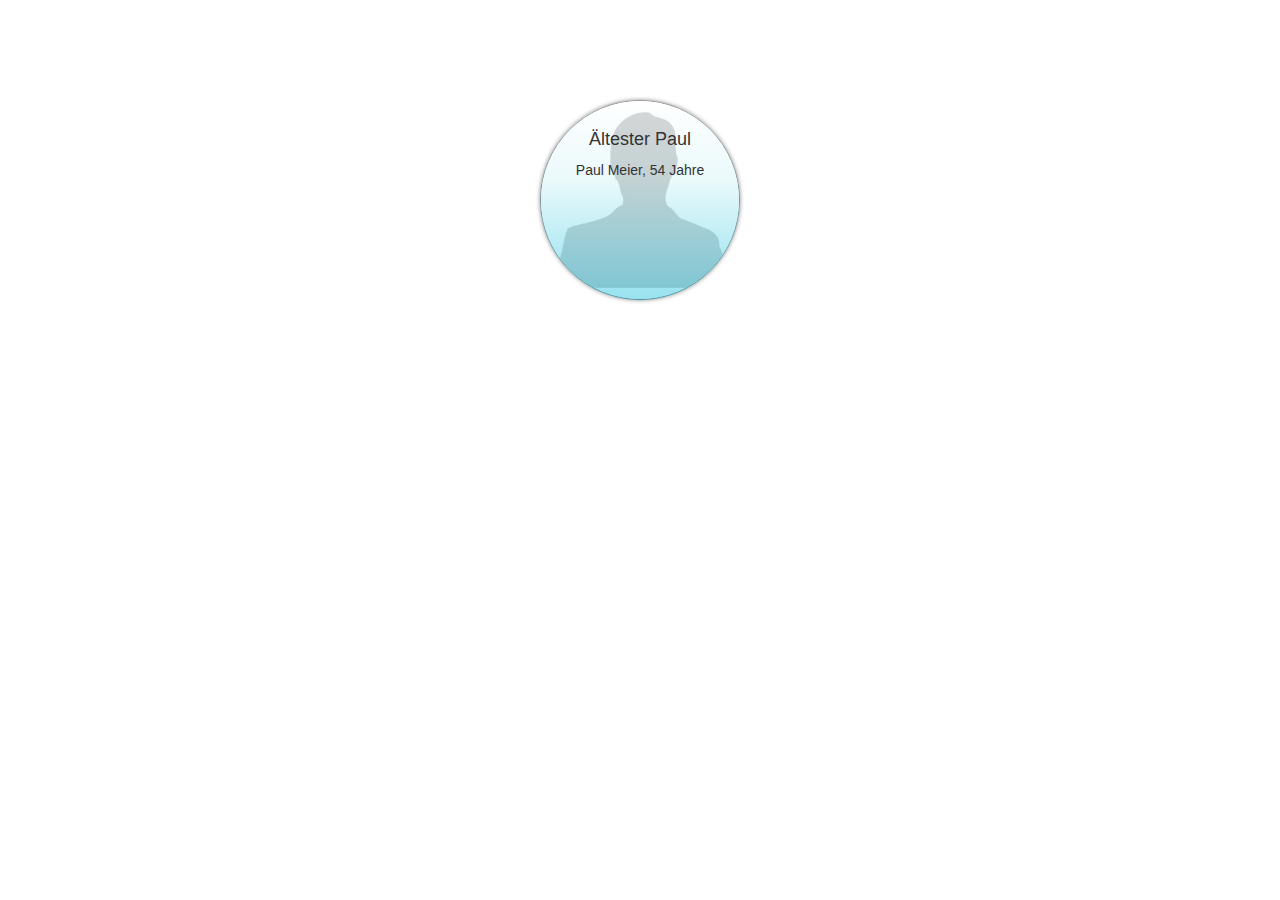
==== web/index.html @ cc4d1761 "Init webpage" ====
<!DOCTYPE html>
<html lang="en"><head>
    <meta charset="utf-8">
    <meta http-equiv="X-UA-Compatible" content="IE=edge">
    <meta name="viewport" content="width=device-width, initial-scale=1">
    <meta name="description" content="">
    <meta name="author" content="">
    <link rel="icon" href="../../favicon.ico">

    <title>Jumbotron Template for Bootstrap</title>

    <!-- Bootstrap core CSS -->
    <link href="css/bootstrap.min.css" rel="stylesheet">

    <!-- Custom styles for this template -->
    <link href="css/index.css" rel="stylesheet">

    <!-- Just for debugging purposes. Don't actually copy these 2 lines! -->
    <!--[if lt IE 9]><script src="../../assets/js/ie8-responsive-file-warning.js"></script><![endif]-->
    <script src="js/ie-emulation-modes-warning.js"></script>

    <!-- HTML5 shim and Respond.js for IE8 support of HTML5 elements and media queries -->
    <!--[if lt IE 9]>
      <script src="https://oss.maxcdn.com/html5shiv/3.7.2/html5shiv.min.js"></script>
      <script src="https://oss.maxcdn.com/respond/1.4.2/respond.min.js"></script>
    <![endif]-->
  </head>

  <body>

    <div class="bubble">
      <div>
        <h4>Ältester Paul</h4>
        <p>Paul Meier, 54 Jahre</p>  
      </div>
      <img src="person.jpg" alt />
    </div>


    <!-- Bootstrap core JavaScript
    ================================================== -->
    <!-- Placed at the end of the document so the pages load faster -->
    <script src="https://ajax.googleapis.com/ajax/libs/jquery/1.11.1/jquery.min.js"></script>
    <script src="js/jquery-2.1.1.min.js"></script>
    <script src="js/bootstrap.min.js"></script>
    <script src="js/index.js"></script>
    <!-- IE10 viewport hack for Surface/desktop Windows 8 bug -->
    <script src="js/ie10-viewport-bug-workaround.js"></script>
  

</body></html>
---- web/css/index.css ----
* {
 margin: 0;
  padding: 0;
}

.bubble {
  background red;
  box-shadow: 0 0 4px 0 #888;
  height:200px;
  width: 200px;
  border-radius: 50%;
  margin: 100px auto;
  padding: 20px;
  position: relative;
}

.bubble h4 {
  text-align: center;
}

.bubble img {
  position: absolute;
  border-radius: 50%;
  height: 100%;
  width: 100%;
  top: 0;
  left: 0;
  border: solid 1px grey;
  z-index: 1;
}

.bubble div {
  border-radius: 50%;
  height: 100%;
  width: 100%;
  top: 0;
  left: 0;
  z-index: 90000;
  position: absolute;
  padding: 20px;
background: -moz-linear-gradient(top,  rgba(255,255,255,0.2) 0%, rgba(153,227,239,0.2) 40%, rgba(51,198,224,0.4) 80%, rgba(0,184,216,0.4) 100%); /* FF3.6+ */
background: -webkit-gradient(linear, left top, left bottom, color-stop(0%,rgba(255,255,255,0.2)), color-stop(40%,rgba(153,227,239,0.2)), color-stop(80%,rgba(51,198,224,0.4)), color-stop(100%,rgba(0,184,216,0.4))); /* Chrome,Safari4+ */
background: -webkit-linear-gradient(top,  rgba(255,255,255,0.2) 0%,rgba(153,227,239,0.2) 40%,rgba(51,198,224,0.4) 80%,rgba(0,184,216,0.4) 100%); /* Chrome10+,Safari5.1+ */
background: -o-linear-gradient(top,  rgba(255,255,255,0.2) 0%,rgba(153,227,239,0.2) 40%,rgba(51,198,224,0.4) 80%,rgba(0,184,216,0.4) 100%); /* Opera 11.10+ */
background: -ms-linear-gradient(top,  rgba(255,255,255,0.2) 0%,rgba(153,227,239,0.2) 40%,rgba(51,198,224,0.4) 80%,rgba(0,184,216,0.4) 100%); /* IE10+ */
background: linear-gradient(to bottom,  rgba(255,255,255,0.2) 0%,rgba(153,227,239,0.2) 40%,rgba(51,198,224,0.4) 80%,rgba(0,184,216,0.4) 100%); /* W3C */
filter: progid:DXImageTransform.Microsoft.gradient( startColorstr='#33ffffff', endColorstr='#6600b8d8',GradientType=0 ); /* IE6-9 */
}

.bubble p {
  text-align: center
}
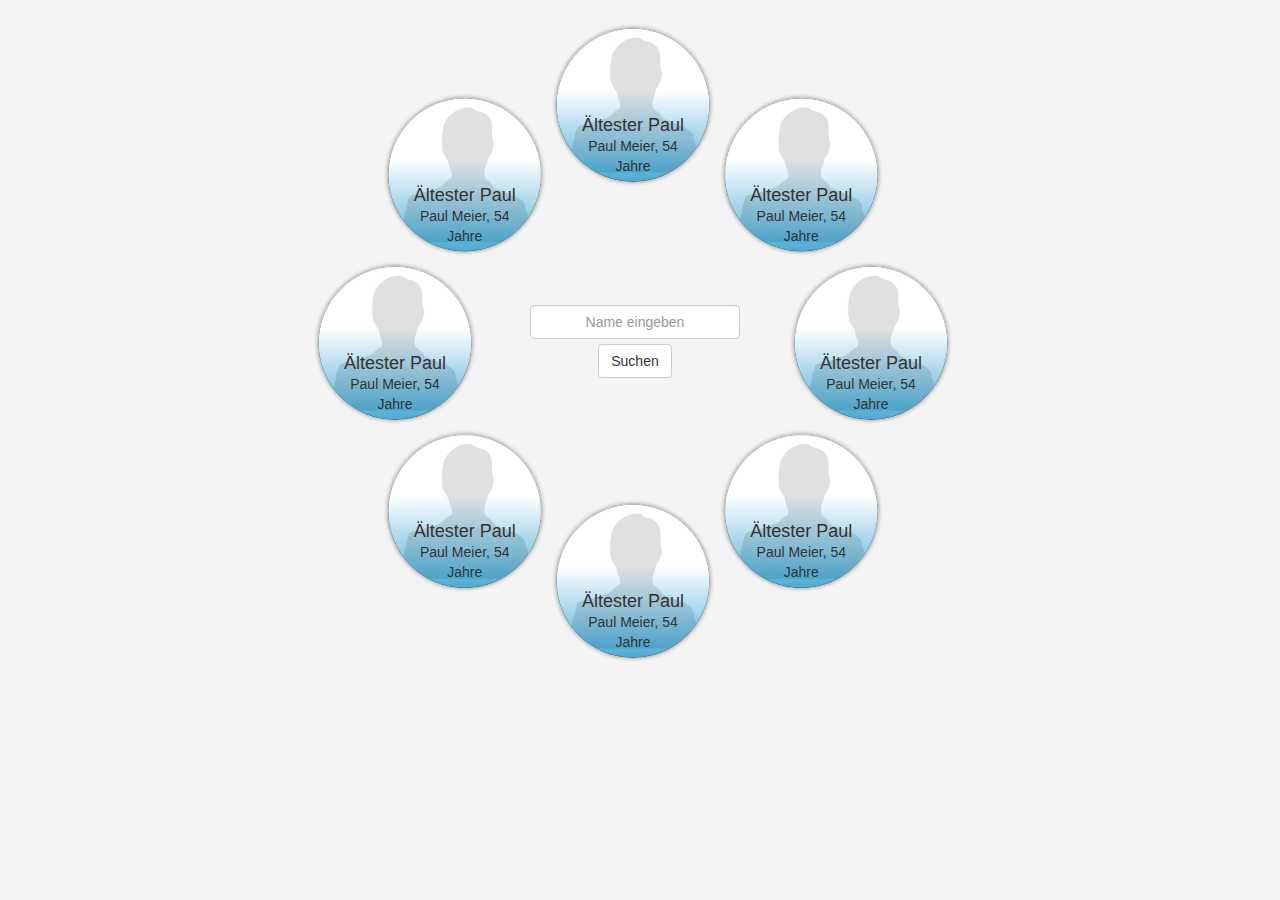
==== commit 34f8c225: "Create circular layout" ====
--- a/web/index.html
+++ b/web/index.html
@@ -27,15 +27,81 @@
   </head>
 
   <body>
-
-    <div class="bubble">
-      <div>
-        <h4>Ältester Paul</h4>
-        <p>Paul Meier, 54 Jahre</p>  
+    
+    <div id="main">
+      <div class='circle-container'>
+        <div class="center">
+          <form role="form">
+            <input type="text" class="form-control" placeholder="Name eingeben">
+            <button type="submit" class="btn btn-default">Suchen</button>
+          </form>
+        </div>
+        <div class="bubble deg0">
+          <div>
+            <div></div>
+            <h4>Ältester Paul</h4>
+            <p>Paul Meier, 54 Jahre</p>  
+          </div>
+          <img src="person.jpg" alt />
+        </div>
+        <div class="bubble deg45">
+          <div>
+            <div></div>
+            <h4>Ältester Paul</h4>
+            <p>Paul Meier, 54 Jahre</p>  
+          </div>
+          <img src="person.jpg" alt />
+        </div>
+        <div class="bubble deg90">
+          <div>
+            <div></div>
+            <h4>Ältester Paul</h4>
+            <p>Paul Meier, 54 Jahre</p>  
+          </div>
+          <img src="person.jpg" alt />
+        </div>
+        <div class="bubble deg135">
+          <div>
+            <div></div>
+            <h4>Ältester Paul</h4>
+            <p>Paul Meier, 54 Jahre</p>  
+          </div>
+          <img src="person.jpg" alt />
+        </div>
+        <div class="bubble deg180">
+          <div>
+            <div></div>
+            <h4>Ältester Paul</h4>
+            <p>Paul Meier, 54 Jahre</p>  
+          </div>
+          <img src="person.jpg" alt />
+        </div>
+        <div class="bubble deg225">
+          <div>
+            <div></div>
+            <h4>Ältester Paul</h4>
+            <p>Paul Meier, 54 Jahre</p>  
+          </div>
+          <img src="person.jpg" alt />
+        </div>
+        <div class="bubble deg270">
+          <div>
+            <div></div>
+            <h4>Ältester Paul</h4>
+            <p>Paul Meier, 54 Jahre</p>  
+          </div>
+          <img src="person.jpg" alt />
+        </div>
+        <div class="bubble deg315">
+          <div>
+            <div></div>
+            <h4>Ältester Paul</h4>
+            <p>Paul Meier, 54 Jahre</p>  
+          </div>
+          <img src="person.jpg" alt />
+        </div>
       </div>
-      <img src="person.jpg" alt />
     </div>
-
 
     <!-- Bootstrap core JavaScript
     ================================================== -->
--- a/web/css/index.css
+++ b/web/css/index.css
@@ -1,13 +1,17 @@
 * {
- margin: 0;
+  margin: 0;
   padding: 0;
+}
+
+body {
+ background: #f4f4f4; 
 }
 
 .bubble {
   background red;
   box-shadow: 0 0 4px 0 #888;
-  height:200px;
-  width: 200px;
+  height:11em;
+  width: 11em;
   border-radius: 50%;
   margin: 100px auto;
   padding: 20px;
@@ -16,9 +20,14 @@
 
 .bubble h4 {
   text-align: center;
+  margin: 0;
 }
 
-.bubble img {
+.bubble>div>div {
+  height: 60%;
+}
+
+.bubble>img {
   position: absolute;
   border-radius: 50%;
   height: 100%;
@@ -29,7 +38,7 @@
   z-index: 1;
 }
 
-.bubble div {
+.bubble>div {
   border-radius: 50%;
   height: 100%;
   width: 100%;
@@ -38,15 +47,69 @@
   z-index: 90000;
   position: absolute;
   padding: 20px;
-background: -moz-linear-gradient(top,  rgba(255,255,255,0.2) 0%, rgba(153,227,239,0.2) 40%, rgba(51,198,224,0.4) 80%, rgba(0,184,216,0.4) 100%); /* FF3.6+ */
-background: -webkit-gradient(linear, left top, left bottom, color-stop(0%,rgba(255,255,255,0.2)), color-stop(40%,rgba(153,227,239,0.2)), color-stop(80%,rgba(51,198,224,0.4)), color-stop(100%,rgba(0,184,216,0.4))); /* Chrome,Safari4+ */
-background: -webkit-linear-gradient(top,  rgba(255,255,255,0.2) 0%,rgba(153,227,239,0.2) 40%,rgba(51,198,224,0.4) 80%,rgba(0,184,216,0.4) 100%); /* Chrome10+,Safari5.1+ */
-background: -o-linear-gradient(top,  rgba(255,255,255,0.2) 0%,rgba(153,227,239,0.2) 40%,rgba(51,198,224,0.4) 80%,rgba(0,184,216,0.4) 100%); /* Opera 11.10+ */
-background: -ms-linear-gradient(top,  rgba(255,255,255,0.2) 0%,rgba(153,227,239,0.2) 40%,rgba(51,198,224,0.4) 80%,rgba(0,184,216,0.4) 100%); /* IE10+ */
-background: linear-gradient(to bottom,  rgba(255,255,255,0.2) 0%,rgba(153,227,239,0.2) 40%,rgba(51,198,224,0.4) 80%,rgba(0,184,216,0.4) 100%); /* W3C */
-filter: progid:DXImageTransform.Microsoft.gradient( startColorstr='#33ffffff', endColorstr='#6600b8d8',GradientType=0 ); /* IE6-9 */
+background: -webkit-gradient(linear, left top, left bottom, color-stop(40%,rgba(255, 255, 255, 0.38)), color-stop(100%,rgba(2, 136, 196, 0.71))); /* Chrome,Safari4+ */
 }
 
 .bubble p {
   text-align: center
-}+}
+
+/**
+ * Position icons into circle (SO)
+ * http://stackoverflow.com/q/12813573/1397351 
+ */
+.circle-container {
+	position: relative;
+	width: 34em;
+	height: 34em;
+	padding: 16.8em; /*= 2em * 1.4 (2em = half the width of an img, 1.4 = sqrt(2))*/
+	border-radius: 50%;
+	margin: 8em auto 0;
+}
+.circle-container>div {
+	display: block;
+	overflow: hidden;
+	position: absolute;
+	top: 50%; left: 50%;
+	margin: -6em; /* 2em = 4em/2 */ /* half the width */
+}
+.deg0 { transform: translate(17em); } /* 12em = half the width of the wrapper */
+.deg45 { transform: rotate(45deg) translate(17em) rotate(-45deg); }
+.deg90 { transform: rotate(90deg) translate(17em) rotate(-90deg); }
+.deg135 { transform: rotate(135deg) translate(17em) rotate(-135deg); }
+.deg180 { transform: translate(-17em); }
+.deg225 { transform: rotate(225deg) translate(17em) rotate(-225deg); }
+.deg270 { transform: rotate(270deg) translate(17em) rotate(-270deg); }
+.deg315 { transform: rotate(315deg) translate(17em) rotate(-315deg); }
+
+.circle-container .center {
+  margin-top: -45px;
+  margin-left: -110px;
+  height: px;
+  width: 15em;
+  text-align: center;
+}
+
+.circle-container .btn {
+  margin-top: 5px;
+}
+
+.circle-container input {
+  text-align: center;
+}
+
+
+/* this is just for showing the angle on hover */
+.circle-container>div:not(.center):before {
+	position: absolute;
+	color: white;
+	opacity: 0;
+	background: rgba(0,0,0,.5);
+	font: 1.25em/3.45 Courier, monospace;
+	letter-spacing: 2px;
+	text-decoration: none;
+	text-indent: -2em;
+	text-shadow: 0 0 .1em deeppink;
+	transition: .7s; /* only works in Firefox */
+	content: attr(class)'°';
+}
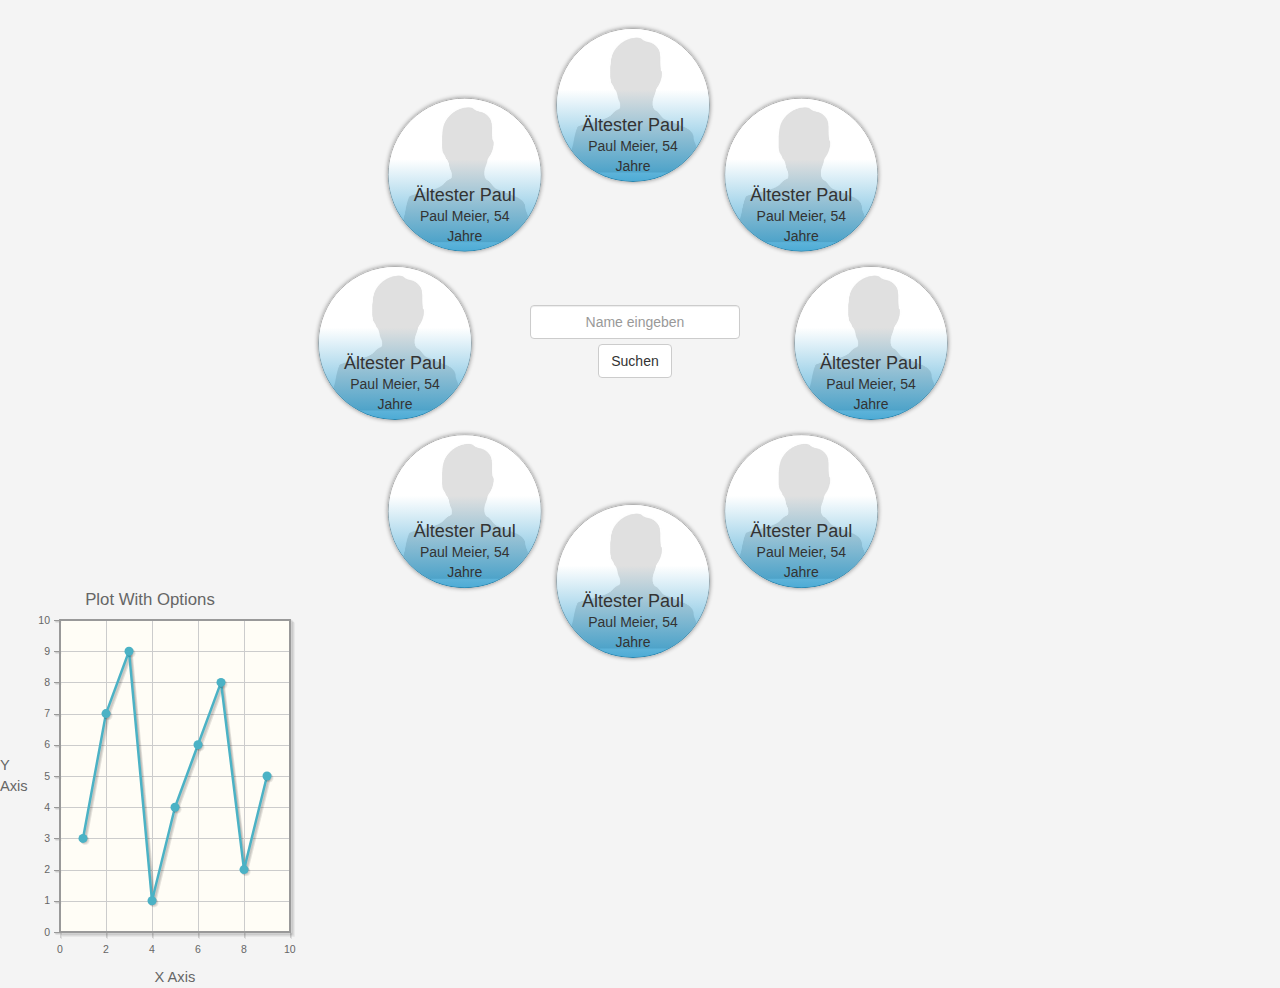
==== commit 71c0aefa: "sfsdafg" ====
--- a/web/index.html
+++ b/web/index.html
@@ -1,5 +1,6 @@
 <!DOCTYPE html>
 <html lang="en"><head>
+
     <meta charset="utf-8">
     <meta http-equiv="X-UA-Compatible" content="IE=edge">
     <meta name="viewport" content="width=device-width, initial-scale=1">
@@ -32,8 +33,8 @@
       <div class='circle-container'>
         <div class="center">
           <form role="form">
-            <input type="text" class="form-control" placeholder="Name eingeben">
-            <button type="submit" class="btn btn-default">Suchen</button>
+            <input type="text" class="form-control" id="search-field" placeholder="Name eingeben">
+            <button type="button" role="button" id="btn-search" class="btn btn-default" data-loading-text="<div class='spinner'><div class='rect1'></div><div class='rect2'></div><div class='rect3'></div><div class='rect4'></div><div class='rect5'></div></div>">Suchen</button>
           </form>
         </div>
         <div class="bubble deg0">
@@ -103,6 +104,8 @@
       </div>
     </div>
 
+	<div id="chartdiv" style="height:400px;width:300px; "></div>
+	
     <!-- Bootstrap core JavaScript
     ================================================== -->
     <!-- Placed at the end of the document so the pages load faster -->
@@ -112,6 +115,12 @@
     <script src="js/index.js"></script>
     <!-- IE10 viewport hack for Surface/desktop Windows 8 bug -->
     <script src="js/ie10-viewport-bug-workaround.js"></script>
+    
+    <script language="javascript" type="text/javascript" src="src/jquery.jqplot.min.js"></script>
+	<link rel="stylesheet" type="text/css" href="src/jquery.jqplot.css" />
+	<script type="text/javascript" src="../src/plugins/jqplot.canvasTextRenderer.min.js"></script>
+	<script type="text/javascript" src="../src/plugins/jqplot.canvasAxisLabelRenderer.min.js"></script>
+	<script type="text/javascript" src ="aYn.js" ype ="text/javascript"></script>	
   
 
 </body></html>--- a/web/css/index.css
+++ b/web/css/index.css
@@ -85,7 +85,6 @@
 .circle-container .center {
   margin-top: -45px;
   margin-left: -110px;
-  height: px;
   width: 15em;
   text-align: center;
 }
@@ -96,6 +95,60 @@
 
 .circle-container input {
   text-align: center;
+}
+
+.spinner {
+  margin: 0 auto;
+  width: 50px;
+  height: 20px;
+  text-align: center;
+  font-size: 15px;
+}
+
+.spinner > div {
+  background-color: #333;
+  height: 100%;
+  width: 4px;
+  margin-left: 1px;
+  display: inline-block;
+
+  -webkit-animation: stretchdelay 1.2s infinite ease-in-out;
+  animation: stretchdelay 1.2s infinite ease-in-out;
+}
+
+.spinner .rect2 {
+  -webkit-animation-delay: -1.1s;
+  animation-delay: -1.1s;
+}
+
+.spinner .rect3 {
+  -webkit-animation-delay: -1.0s;
+  animation-delay: -1.0s;
+}
+
+.spinner .rect4 {
+  -webkit-animation-delay: -0.9s;
+  animation-delay: -0.9s;
+}
+
+.spinner .rect5 {
+  -webkit-animation-delay: -0.8s;
+  animation-delay: -0.8s;
+}
+
+@-webkit-keyframes stretchdelay {
+  0%, 40%, 100% { -webkit-transform: scaleY(0.4) }  
+  20% { -webkit-transform: scaleY(1.0) }
+}
+
+@keyframes stretchdelay {
+  0%, 40%, 100% { 
+    transform: scaleY(0.4);
+    -webkit-transform: scaleY(0.4);
+  } 20% {
+    transform: scaleY(1.0);
+    -webkit-transform: scaleY(1.0);
+  }
 }
 
 
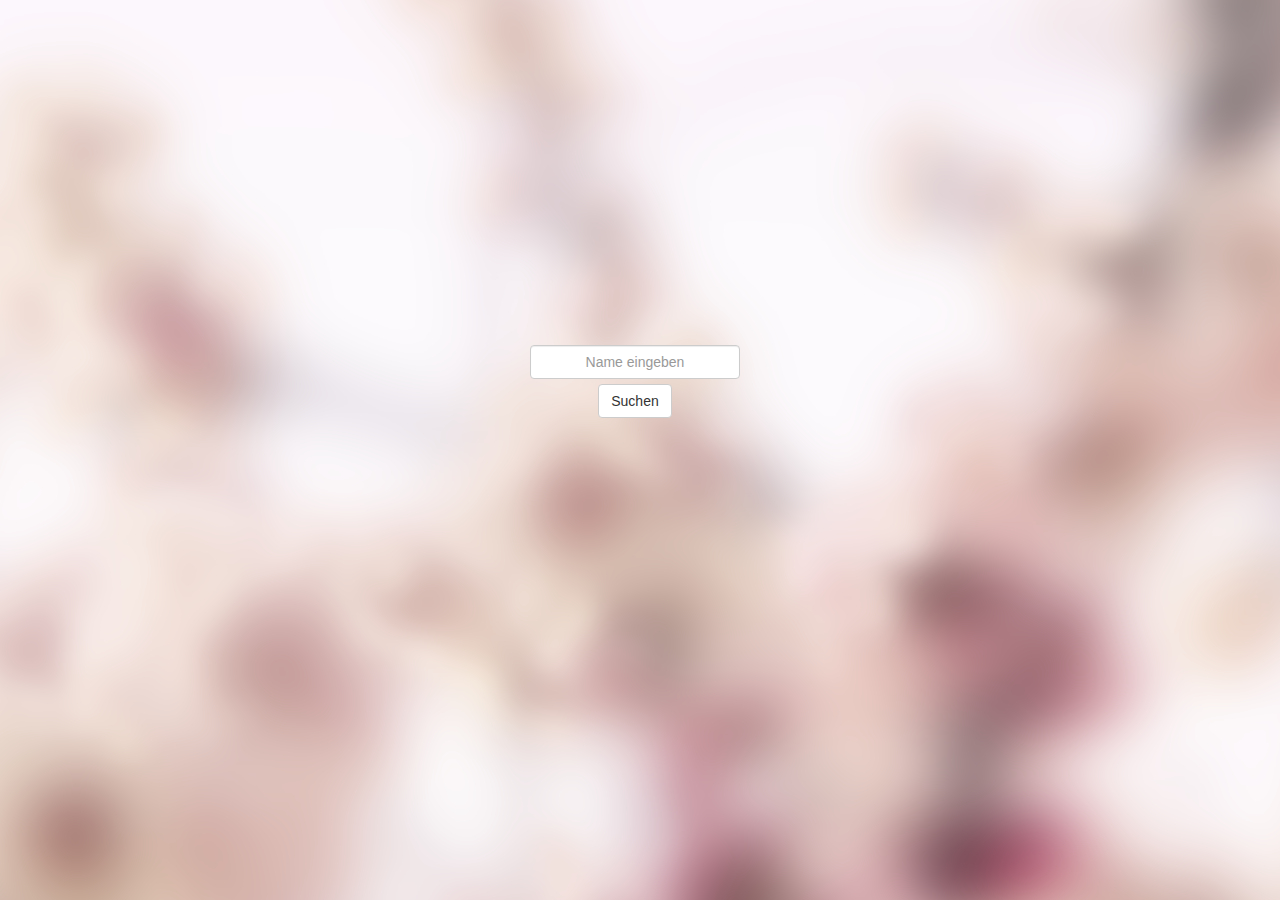
==== commit d6150777: "Added prson tab and other improvements" ====
--- a/web/index.html
+++ b/web/index.html
@@ -30,6 +30,15 @@
   <body>
     
     <div id="main">
+      
+      <div id="toolbar">
+        <div>
+          <p id="tab-stats">Statistiken</p>
+          <p id="tab-persons">Personen</p>
+        </div>
+        <div id="tab-slider"></div>
+      </div>
+      
       <div class='circle-container'>
         <div class="center">
           <form role="form">
@@ -40,7 +49,7 @@
         <div class="bubble deg0">
           <div>
             <div></div>
-            <h4>Ältester Paul</h4>
+            <h4>Längste Lebensdauer</h4>
             <p>Paul Meier, 54 Jahre</p>  
           </div>
           <img src="person.jpg" alt />
@@ -48,7 +57,7 @@
         <div class="bubble deg45">
           <div>
             <div></div>
-            <h4>Ältester Paul</h4>
+            <h4>Durchschnittliche Lebensdauer</h4>
             <p>Paul Meier, 54 Jahre</p>  
           </div>
           <img src="person.jpg" alt />
@@ -56,7 +65,7 @@
         <div class="bubble deg90">
           <div>
             <div></div>
-            <h4>Ältester Paul</h4>
+            <h4>Erste Erscheinung</h4>
             <p>Paul Meier, 54 Jahre</p>  
           </div>
           <img src="person.jpg" alt />
@@ -64,7 +73,7 @@
         <div class="bubble deg135">
           <div>
             <div></div>
-            <h4>Ältester Paul</h4>
+            <h4>Häufigster Beruf</h4>
             <p>Paul Meier, 54 Jahre</p>  
           </div>
           <img src="person.jpg" alt />
@@ -72,7 +81,7 @@
         <div class="bubble deg180">
           <div>
             <div></div>
-            <h4>Ältester Paul</h4>
+            <h4>Häufigster Geburtsort</h4>
             <p>Paul Meier, 54 Jahre</p>  
           </div>
           <img src="person.jpg" alt />
@@ -80,7 +89,7 @@
         <div class="bubble deg225">
           <div>
             <div></div>
-            <h4>Ältester Paul</h4>
+            <h4>Häufigster Lebensort</h4>
             <p>Paul Meier, 54 Jahre</p>  
           </div>
           <img src="person.jpg" alt />
@@ -88,7 +97,7 @@
         <div class="bubble deg270">
           <div>
             <div></div>
-            <h4>Ältester Paul</h4>
+            <h4>Anzahl Personen</h4>
             <p>Paul Meier, 54 Jahre</p>  
           </div>
           <img src="person.jpg" alt />
@@ -96,15 +105,13 @@
         <div class="bubble deg315">
           <div>
             <div></div>
-            <h4>Ältester Paul</h4>
+            <h4>Kürzeste Lebensdauer</h4>
             <p>Paul Meier, 54 Jahre</p>  
           </div>
           <img src="person.jpg" alt />
         </div>
       </div>
     </div>
-
-	<div id="chartdiv" style="height:400px;width:300px; "></div>
 	
     <!-- Bootstrap core JavaScript
     ================================================== -->
@@ -120,7 +127,6 @@
 	<link rel="stylesheet" type="text/css" href="src/jquery.jqplot.css" />
 	<script type="text/javascript" src="../src/plugins/jqplot.canvasTextRenderer.min.js"></script>
 	<script type="text/javascript" src="../src/plugins/jqplot.canvasAxisLabelRenderer.min.js"></script>
-	<script type="text/javascript" src ="aYn.js" ype ="text/javascript"></script>	
   
 
 </body></html>--- a/web/css/index.css
+++ b/web/css/index.css
@@ -4,27 +4,67 @@
 }
 
 body {
- background: #f4f4f4; 
+  background: #f4f4f4; 
+  padding-top: 40px;
+  background: url(../background.jpg) no-repeat center center fixed;
+}
+
+#toolbar {
+  background: rgba(255, 255, 255, 0.6); 
+  position: fixed;
+  top: 0;
+  left: 0;
+  right: 0;
+  z-index: 99999999;
+  border-bottom: solid 1px #eee;
+  display: none;
+}
+
+#toolbar div {
+  width: 188px; 
+  margin: 0px auto;
+}
+
+#toolbar p {
+  font-weight: bold;
+  color: #444;
+  display: inline-block;
+  padding: 10px;
+  margin: 0;
+  cursor: pointer;
+}
+
+#tab-slider {
+  height: 5px;
+  background: #444;
+  position: absolute;
+  bottom: -1px;
+  
 }
 
 .bubble {
-  background red;
-  box-shadow: 0 0 4px 0 #888;
+  background rgba(255, 255, 255, 0.6);
+  box-shadow: 0 0 2px 0 #888;
   height:11em;
   width: 11em;
   border-radius: 50%;
   margin: 100px auto;
   padding: 20px;
   position: relative;
+  display: none;
+  
 }
 
 .bubble h4 {
   text-align: center;
   margin: 0;
+  color: #ddd;
+
 }
 
 .bubble>div>div {
   height: 60%;
+  opacity: 0;
 }
 
 .bubble>img {
@@ -47,11 +87,13 @@
   z-index: 90000;
   position: absolute;
   padding: 20px;
-background: -webkit-gradient(linear, left top, left bottom, color-stop(40%,rgba(255, 255, 255, 0.38)), color-stop(100%,rgba(2, 136, 196, 0.71))); /* Chrome,Safari4+ */
+background: -webkit-gradient(linear, left top, left bottom, color-stop(35%,rgba(255, 255, 255, 0.0)), color-stop(100%,rgb(65, 65, 65))); /* Chrome,Safari4+ */
 }
 
 .bubble p {
-  text-align: center
+  text-align: center;
+  color: #ddd;
+
 }
 
 /**
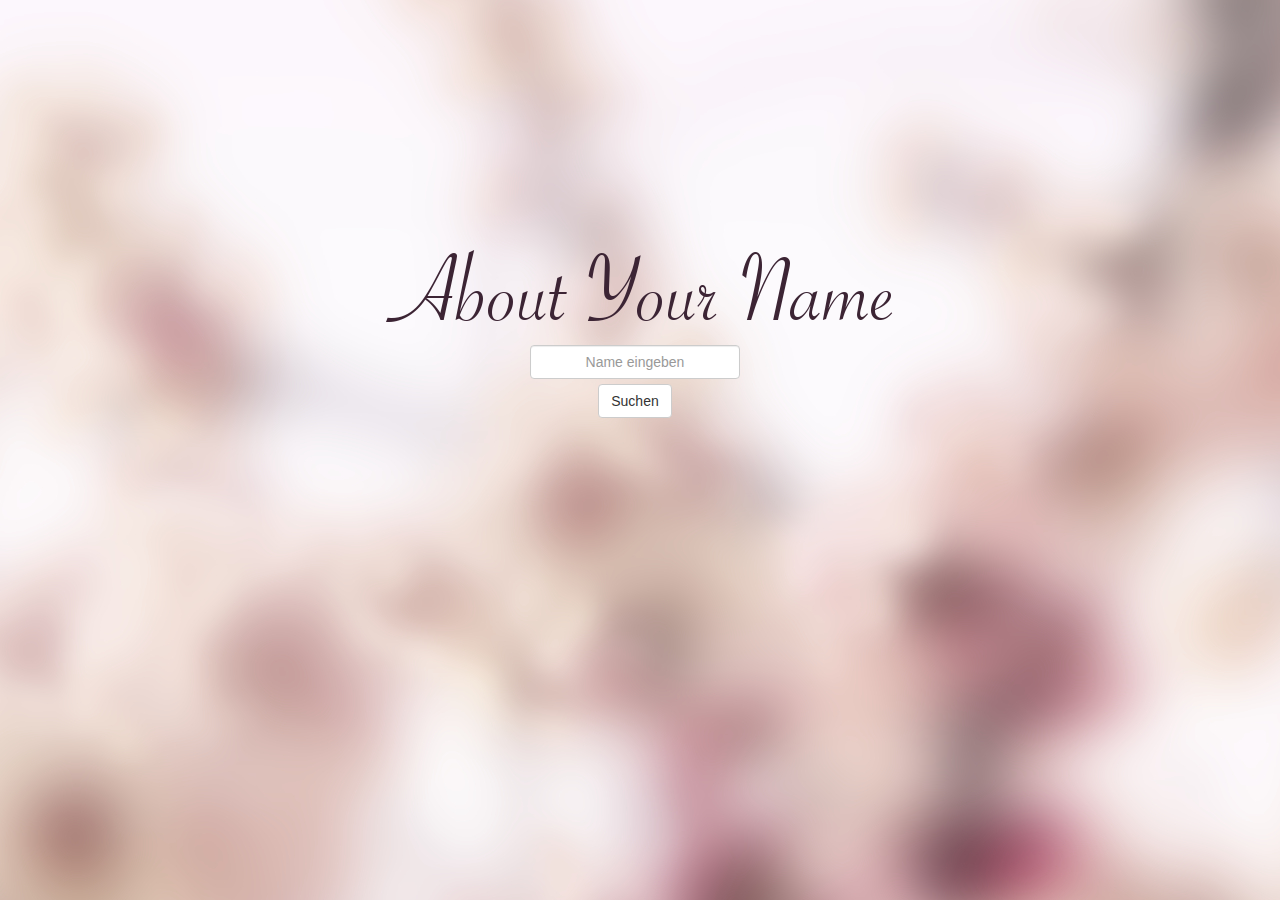
==== commit e9de634b: "Added Heading and linebreaks in names" ====
--- a/web/index.html
+++ b/web/index.html
@@ -39,17 +39,19 @@
         <div id="tab-slider"></div>
       </div>
       
+      <img id="heading" src="AynFont.png" alt />
+      
       <div class='circle-container'>
         <div class="center">
-          <form role="form">
-            <input type="text" class="form-control" id="search-field" placeholder="Name eingeben">
-            <button type="button" role="button" id="btn-search" class="btn btn-default" data-loading-text="<div class='spinner'><div class='rect1'></div><div class='rect2'></div><div class='rect3'></div><div class='rect4'></div><div class='rect5'></div></div>">Suchen</button>
-          </form>
+          <input type="text" class="form-control" id="search-field" placeholder="Name eingeben">
+          <button type="button" role="button" id="btn-search" class="btn btn-default" 
+                  data-loading-text="<div class='spinner'><div class='rect1'></div><div class='rect2'></div><div class='rect3'></div><div class='rect4'></div><div class='rect5'></div></div>">Suchen</button>
         </div>
         <div class="bubble deg0">
           <div>
             <div></div>
             <h4>Längste Lebensdauer</h4>
+            <hr>
             <p>Paul Meier, 54 Jahre</p>  
           </div>
           <img src="person.jpg" alt />
@@ -58,6 +60,7 @@
           <div>
             <div></div>
             <h4>Durchschnittliche Lebensdauer</h4>
+            <hr>
             <p>Paul Meier, 54 Jahre</p>  
           </div>
           <img src="person.jpg" alt />
@@ -66,6 +69,7 @@
           <div>
             <div></div>
             <h4>Erste Erscheinung</h4>
+            <hr>
             <p>Paul Meier, 54 Jahre</p>  
           </div>
           <img src="person.jpg" alt />
@@ -74,6 +78,7 @@
           <div>
             <div></div>
             <h4>Häufigster Beruf</h4>
+            <hr>
             <p>Paul Meier, 54 Jahre</p>  
           </div>
           <img src="person.jpg" alt />
@@ -82,6 +87,7 @@
           <div>
             <div></div>
             <h4>Häufigster Geburtsort</h4>
+            <hr>
             <p>Paul Meier, 54 Jahre</p>  
           </div>
           <img src="person.jpg" alt />
@@ -90,6 +96,7 @@
           <div>
             <div></div>
             <h4>Häufigster Lebensort</h4>
+            <hr>
             <p>Paul Meier, 54 Jahre</p>  
           </div>
           <img src="person.jpg" alt />
@@ -98,6 +105,7 @@
           <div>
             <div></div>
             <h4>Anzahl Personen</h4>
+            <hr>
             <p>Paul Meier, 54 Jahre</p>  
           </div>
           <img src="person.jpg" alt />
@@ -106,6 +114,7 @@
           <div>
             <div></div>
             <h4>Kürzeste Lebensdauer</h4>
+            <hr>
             <p>Paul Meier, 54 Jahre</p>  
           </div>
           <img src="person.jpg" alt />
@@ -122,11 +131,6 @@
     <script src="js/index.js"></script>
     <!-- IE10 viewport hack for Surface/desktop Windows 8 bug -->
     <script src="js/ie10-viewport-bug-workaround.js"></script>
-    
-    <script language="javascript" type="text/javascript" src="src/jquery.jqplot.min.js"></script>
-	<link rel="stylesheet" type="text/css" href="src/jquery.jqplot.css" />
-	<script type="text/javascript" src="../src/plugins/jqplot.canvasTextRenderer.min.js"></script>
-	<script type="text/javascript" src="../src/plugins/jqplot.canvasAxisLabelRenderer.min.js"></script>
   
 
 </body></html>--- a/web/css/index.css
+++ b/web/css/index.css
@@ -27,7 +27,7 @@
 
 #toolbar p {
   font-weight: bold;
-  color: #444;
+  color: #3c2434;
   display: inline-block;
   padding: 10px;
   margin: 0;
@@ -36,15 +36,21 @@
 
 #tab-slider {
   height: 5px;
-  background: #444;
+  background: #3c2434;
   position: absolute;
   bottom: -1px;
   
 }
 
+#heading {
+  position: fixed;
+  left: 50%;
+  margin-left: -254px;
+  top: 250px;
+}
+
 .bubble {
   background rgba(255, 255, 255, 0.6);
-  box-shadow: 0 0 2px 0 #888;
   height:11em;
   width: 11em;
   border-radius: 50%;
@@ -52,19 +58,15 @@
   padding: 20px;
   position: relative;
   display: none;
-  
+  box-shadow: 0 0 8px 1px #aaa;
+  color: #fff;
 }
 
 .bubble h4 {
   text-align: center;
   margin: 0;
-  color: #ddd;
-
-}
-
-.bubble>div>div {
-  height: 60%;
-  opacity: 0;
+  vertical-align: bottom;
+  height: 42%;
 }
 
 .bubble>img {
@@ -74,26 +76,39 @@
   width: 100%;
   top: 0;
   left: 0;
-  border: solid 1px grey;
   z-index: 1;
+}
+
+.bubble hr {
+  margin: 5px;
+  margin-left: -10px;
+  margin-right: -10px;
+  border-width:0;
+  background-color: #bbb;
+  height: 1px;
 }
 
 .bubble>div {
   border-radius: 50%;
-  height: 100%;
-  width: 100%;
-  top: 0;
-  left: 0;
   z-index: 90000;
   position: absolute;
   padding: 20px;
-background: -webkit-gradient(linear, left top, left bottom, color-stop(35%,rgba(255, 255, 255, 0.0)), color-stop(100%,rgb(65, 65, 65))); /* Chrome,Safari4+ */
+  padding-top: 30px;
+  opacity: 0;
+  background: rgba(65, 65, 65, 0.7);
+   transition: all 0.4s;
+  top: 0; left: 0; bottom: 0; right: 0;
+}
+
+.bubble>div:hover {
+  opacity: 1;
+
 }
 
 .bubble p {
   text-align: center;
-  color: #ddd;
-
+  vertical-align: top;
+    height: 49%;
 }
 
 /**
